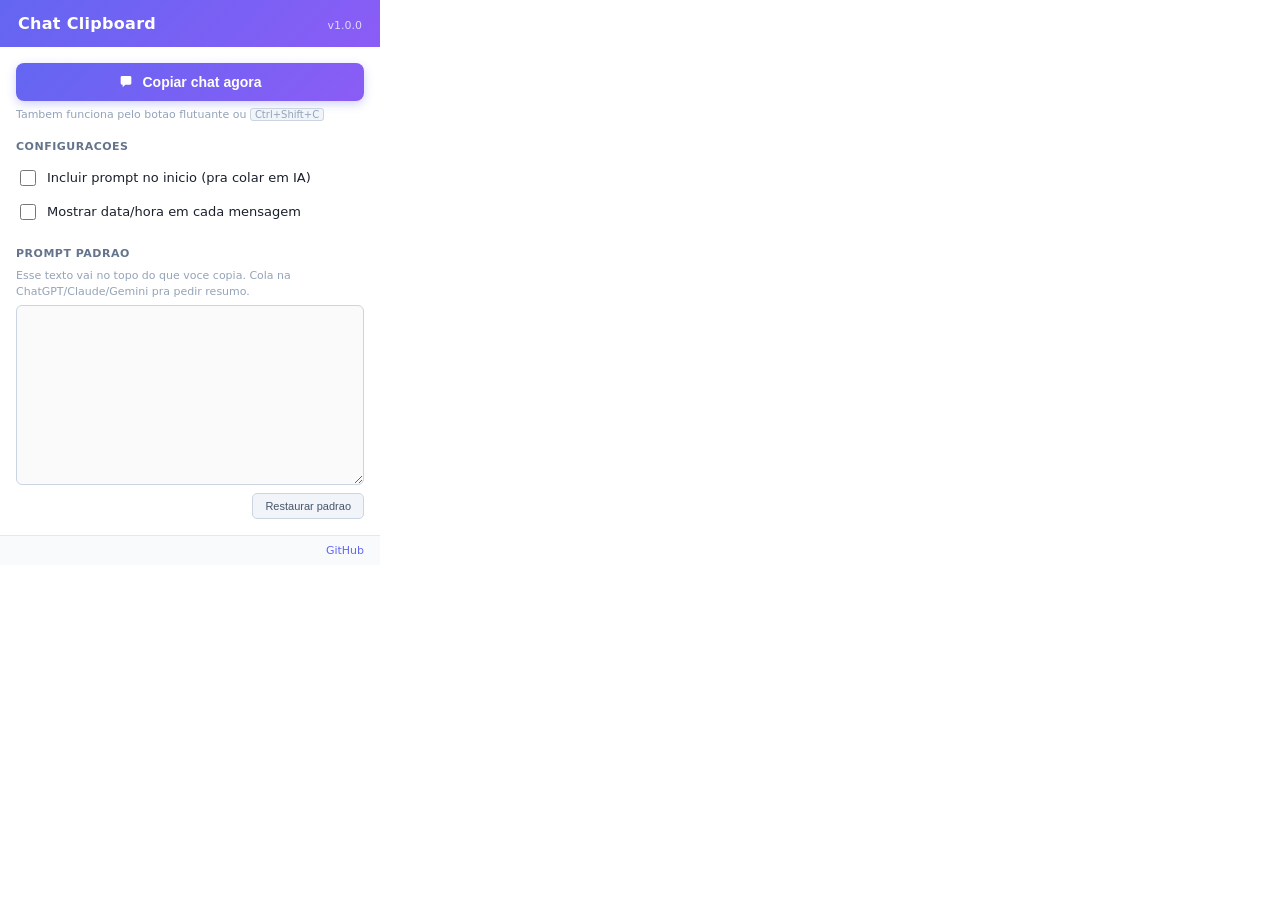
==== popup.html @ 6e4b2618 "Add settings popup, custom AI prompt, and CI auto-release workflow Features: - popup.html/css/js: se" ====
<!DOCTYPE html>
<html lang="pt-br">
<head>
  <meta charset="UTF-8">
  <title>Chat Clipboard</title>
  <link rel="stylesheet" href="popup.css">
</head>
<body>

  <header>
    <h1>Chat Clipboard</h1>
    <span class="version">v1.0.0</span>
  </header>

  <main>

    <section class="action">
      <button id="copy-now" class="primary" type="button">
        <svg width="16" height="16" viewBox="0 0 24 24" fill="none" aria-hidden="true">
          <path d="M4 5a2 2 0 0 1 2-2h12a2 2 0 0 1 2 2v9a2 2 0 0 1-2 2h-7l-4 4v-4H6a2 2 0 0 1-2-2V5z" fill="currentColor"/>
        </svg>
        Copiar chat agora
      </button>
      <p class="hint">Tambem funciona pelo botao flutuante ou <kbd>Ctrl+Shift+C</kbd></p>
    </section>

    <section class="settings">
      <h2>Configuracoes</h2>

      <label class="toggle">
        <input type="checkbox" id="include-prompt">
        <span>Incluir prompt no inicio (pra colar em IA)</span>
      </label>

      <label class="toggle">
        <input type="checkbox" id="show-dates">
        <span>Mostrar data/hora em cada mensagem</span>
      </label>
    </section>

    <section class="prompt-section">
      <h2>Prompt padrao</h2>
      <p class="hint">Esse texto vai no topo do que voce copia. Cola na ChatGPT/Claude/Gemini pra pedir resumo.</p>
      <textarea id="custom-prompt" rows="10" spellcheck="false"></textarea>
      <div class="prompt-actions">
        <button id="reset-prompt" class="secondary" type="button">Restaurar padrao</button>
      </div>
    </section>

  </main>

  <footer>
    <span id="status"></span>
    <a href="https://github.com/MaykeSN/chat-clipboard-extension" target="_blank" rel="noopener">GitHub</a>
  </footer>

  <script src="defaults.js"></script>
  <script src="popup.js"></script>
</body>
</html>
---- popup.css ----
/* =========================================================================
   popup.css - estilos do popup de configuracoes
   Identidade visual: gradiente indigo -> roxo (igual ao botao flutuante)
   ========================================================================= */

* { box-sizing: border-box; }

body {
  font-family: system-ui, -apple-system, "Segoe UI", Roboto, sans-serif;
  margin: 0;
  width: 380px;
  color: #1a202c;
  background: #fff;
  font-size: 13px;
}

/* ---- Header ------------------------------------------------------------ */
header {
  background: linear-gradient(135deg, #6366f1 0%, #8b5cf6 100%);
  color: #fff;
  padding: 14px 18px;
  display: flex;
  align-items: baseline;
  justify-content: space-between;
}
header h1 {
  margin: 0;
  font-size: 16px;
  font-weight: 600;
  letter-spacing: 0.3px;
}
header .version {
  font-size: 11px;
  opacity: 0.75;
}

/* ---- Sections ---------------------------------------------------------- */
main { padding: 16px; }

section { margin-bottom: 18px; }
section:last-child { margin-bottom: 0; }

section h2 {
  font-size: 11px;
  text-transform: uppercase;
  letter-spacing: 0.5px;
  color: #64748b;
  margin: 0 0 8px;
  font-weight: 600;
}

.hint {
  margin: 6px 0;
  font-size: 11px;
  color: #94a3b8;
  line-height: 1.4;
}

kbd {
  background: #f1f5f9;
  border: 1px solid #cbd5e1;
  border-radius: 3px;
  padding: 0 4px;
  font-size: 10px;
  font-family: inherit;
}

/* ---- Primary action button -------------------------------------------- */
button.primary {
  width: 100%;
  padding: 11px 16px;
  background: linear-gradient(135deg, #6366f1 0%, #8b5cf6 100%);
  color: #fff;
  border: none;
  border-radius: 8px;
  font-size: 14px;
  font-weight: 600;
  cursor: pointer;
  display: inline-flex;
  align-items: center;
  justify-content: center;
  gap: 8px;
  transition: transform 0.1s ease, box-shadow 0.2s ease, filter 0.15s ease;
  box-shadow: 0 3px 10px rgba(99,102,241,0.30);
}
button.primary:hover {
  transform: translateY(-1px);
  box-shadow: 0 6px 16px rgba(99,102,241,0.40);
  filter: brightness(1.05);
}
button.primary:active {
  transform: translateY(0);
}

/* ---- Toggles ---------------------------------------------------------- */
label.toggle {
  display: flex;
  align-items: center;
  gap: 8px;
  padding: 6px 0;
  cursor: pointer;
  font-size: 13px;
  user-select: none;
}
label.toggle input[type="checkbox"] {
  width: 16px;
  height: 16px;
  accent-color: #6366f1;
  cursor: pointer;
  flex-shrink: 0;
}
label.toggle span { line-height: 1.3; }

/* ---- Textarea --------------------------------------------------------- */
textarea {
  display: block;
  width: 100%;
  margin-top: 4px;
  padding: 9px 11px;
  border: 1px solid #cbd5e1;
  border-radius: 6px;
  font-family: "Consolas", "Courier New", monospace;
  font-size: 11px;
  line-height: 1.45;
  resize: vertical;
  min-height: 140px;
  max-height: 300px;
  color: #1e293b;
  background: #fafafa;
}
textarea:focus {
  outline: none;
  border-color: #6366f1;
  box-shadow: 0 0 0 3px rgba(99,102,241,0.15);
  background: #fff;
}

.prompt-actions {
  margin-top: 8px;
  display: flex;
  justify-content: flex-end;
}

button.secondary {
  padding: 6px 12px;
  background: #f1f5f9;
  border: 1px solid #cbd5e1;
  border-radius: 5px;
  font-size: 11px;
  cursor: pointer;
  color: #475569;
  font-weight: 500;
}
button.secondary:hover {
  background: #e2e8f0;
  color: #1e293b;
}

/* ---- Footer ----------------------------------------------------------- */
footer {
  border-top: 1px solid #e2e8f0;
  padding: 8px 16px;
  background: #f8fafc;
  display: flex;
  align-items: center;
  justify-content: space-between;
  font-size: 11px;
}

#status {
  color: #94a3b8;
  transition: opacity 0.2s ease, color 0.2s ease;
  opacity: 0;
}
#status.visible {
  opacity: 1;
  color: #10b981;
  font-weight: 500;
}

footer a {
  color: #6366f1;
  text-decoration: none;
}
footer a:hover { text-decoration: underline; }
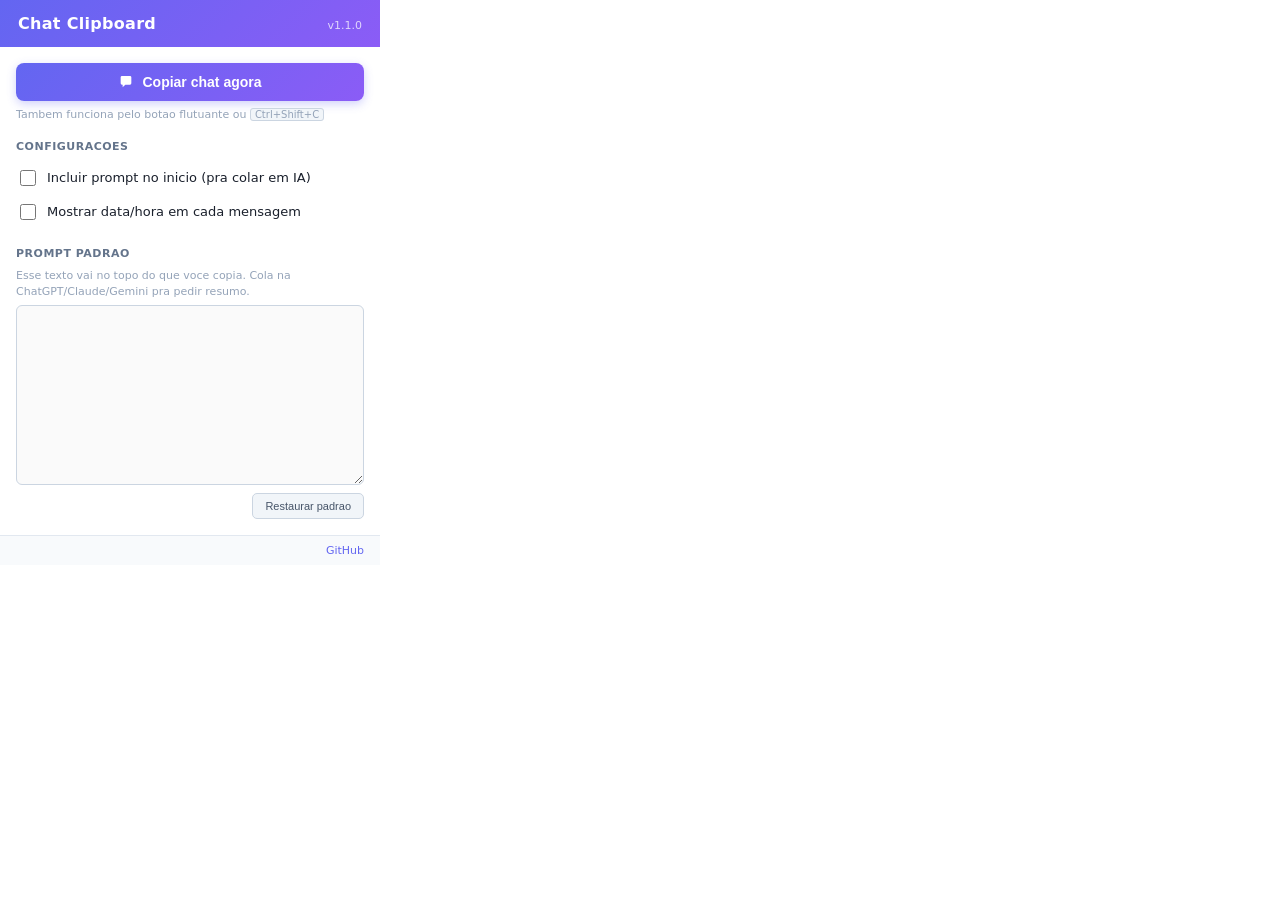
==== commit 037c07dc: "Bump version to 1.1.0 This release adds: - Settings popup (click extension icon) - Custom AI prompt " ====
--- a/popup.html
+++ b/popup.html
@@ -9,7 +9,7 @@
 
   <header>
     <h1>Chat Clipboard</h1>
-    <span class="version">v1.0.0</span>
+    <span class="version">v1.1.0</span>
   </header>
 
   <main>
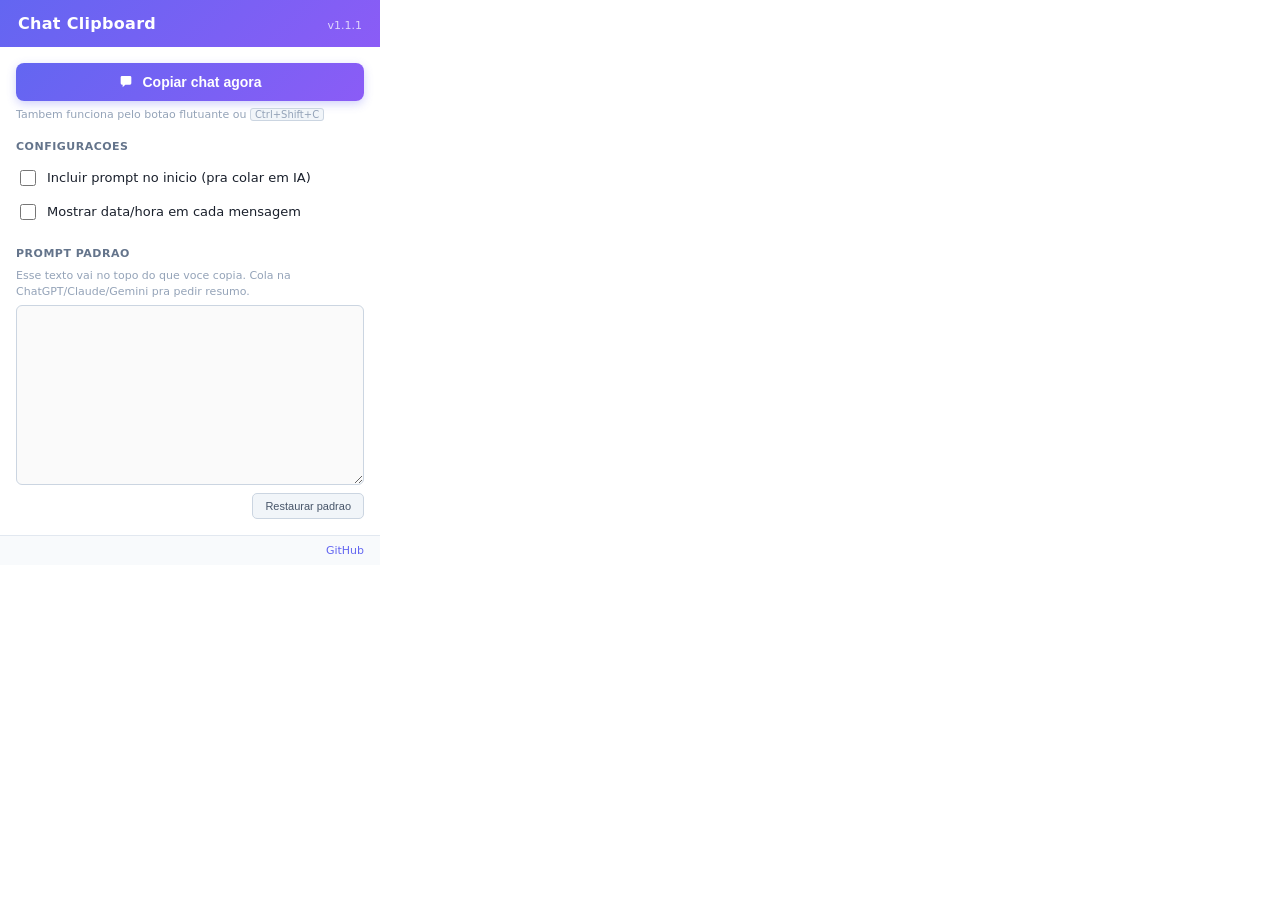
==== commit 76630ed7: "v1.1.1: chatContainer accepts multiple selectors In Chrome the chat panel renders without the .histo" ====
--- a/popup.html
+++ b/popup.html
@@ -9,7 +9,7 @@
 
   <header>
     <h1>Chat Clipboard</h1>
-    <span class="version">v1.1.0</span>
+    <span class="version">v1.1.1</span>
   </header>
 
   <main>
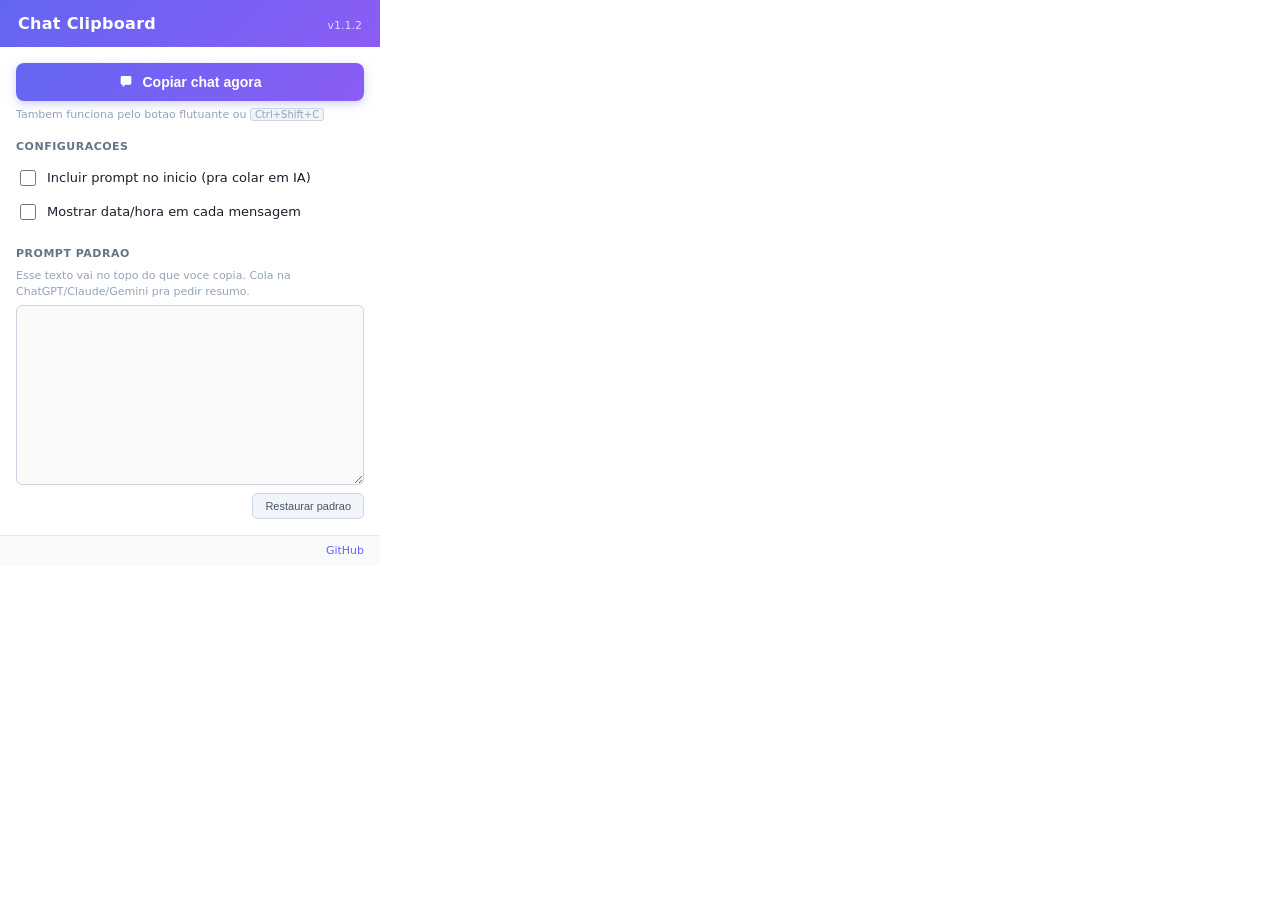
==== commit 3c4e50cd: "v1.1.2: fix duplicate floating button across frames The v1.1.1 change to chatContainer ('.historic__" ====
--- a/popup.html
+++ b/popup.html
@@ -9,7 +9,7 @@
 
   <header>
     <h1>Chat Clipboard</h1>
-    <span class="version">v1.1.1</span>
+    <span class="version">v1.1.2</span>
   </header>
 
   <main>
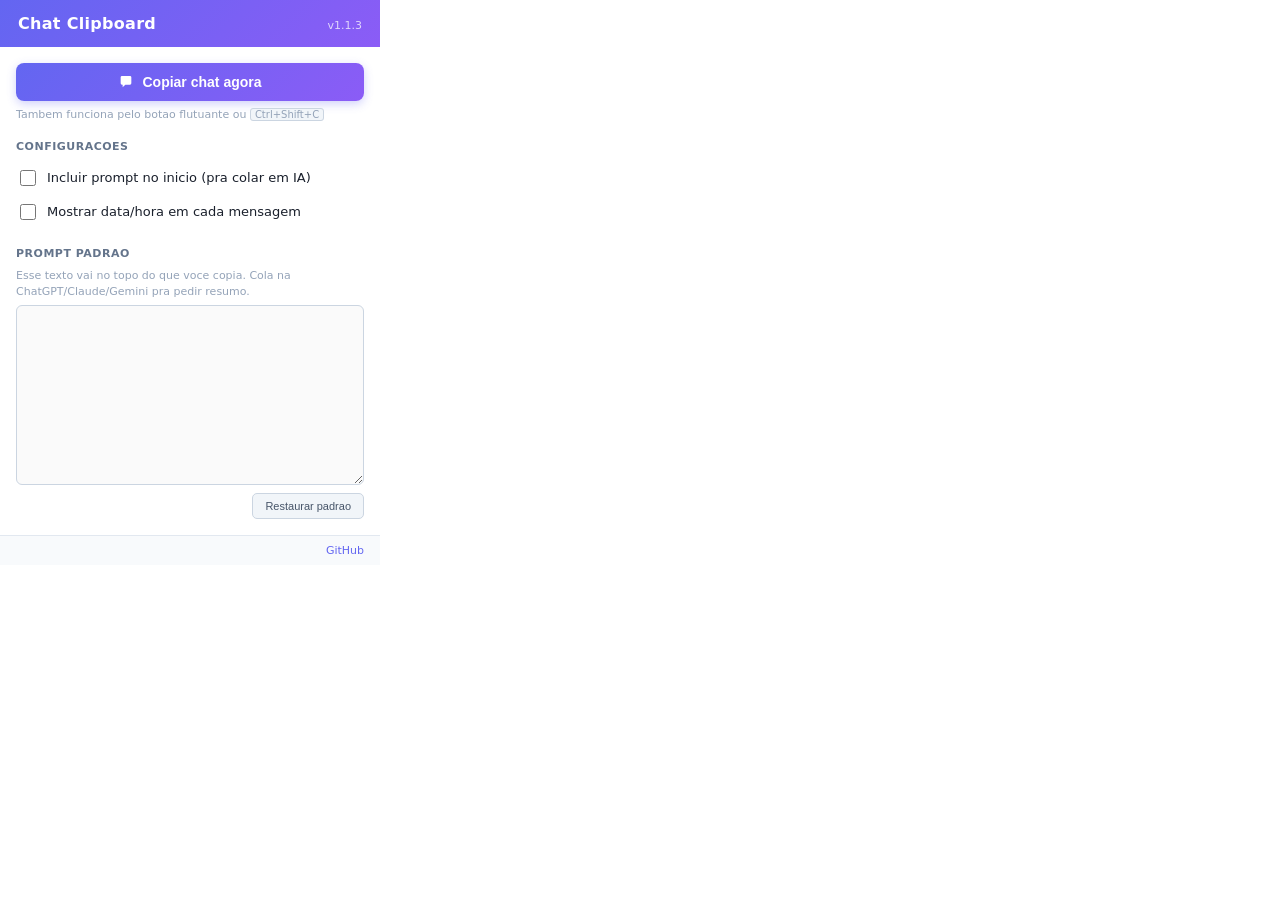
==== commit 25ed8d73: "v1.1.3: shorten description for Chrome Web Store limit - description: trimmed from 142 to 124 chars " ====
--- a/popup.html
+++ b/popup.html
@@ -9,7 +9,7 @@
 
   <header>
     <h1>Chat Clipboard</h1>
-    <span class="version">v1.1.2</span>
+    <span class="version">v1.1.3</span>
   </header>
 
   <main>
